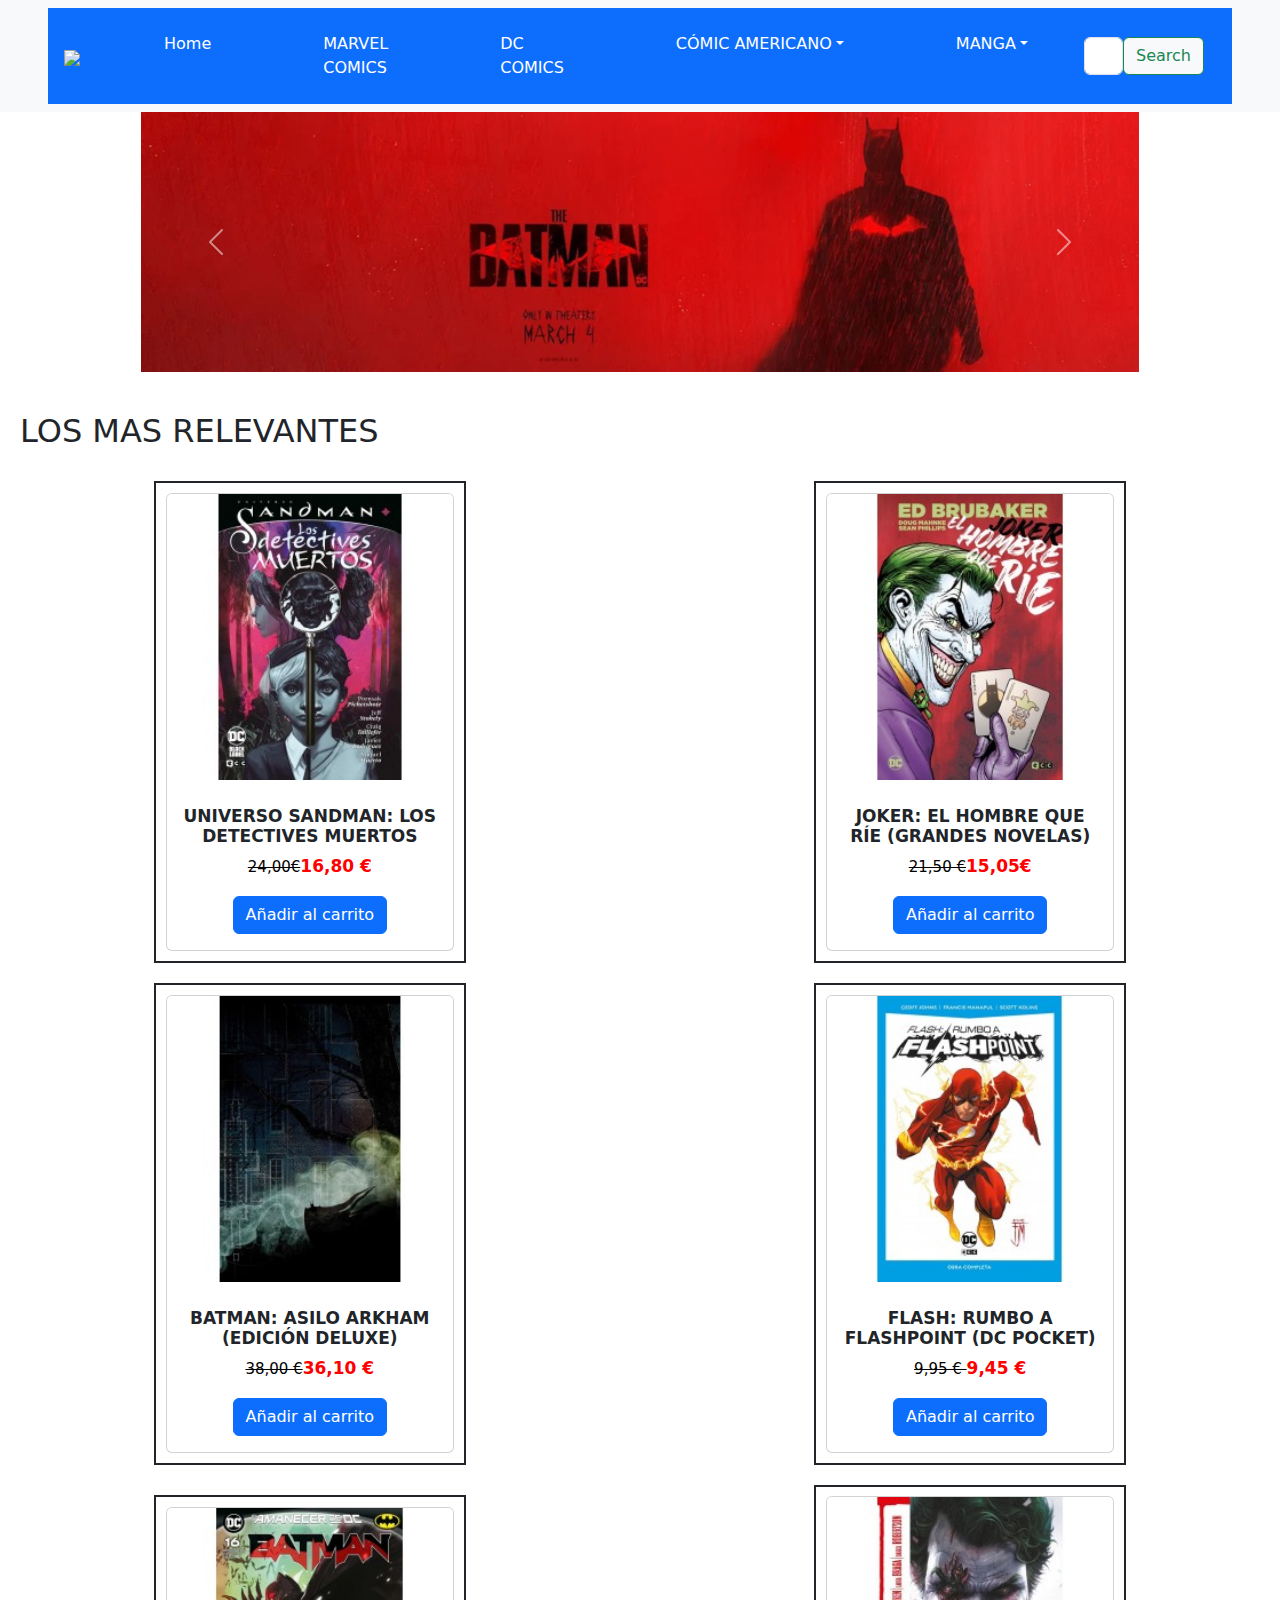
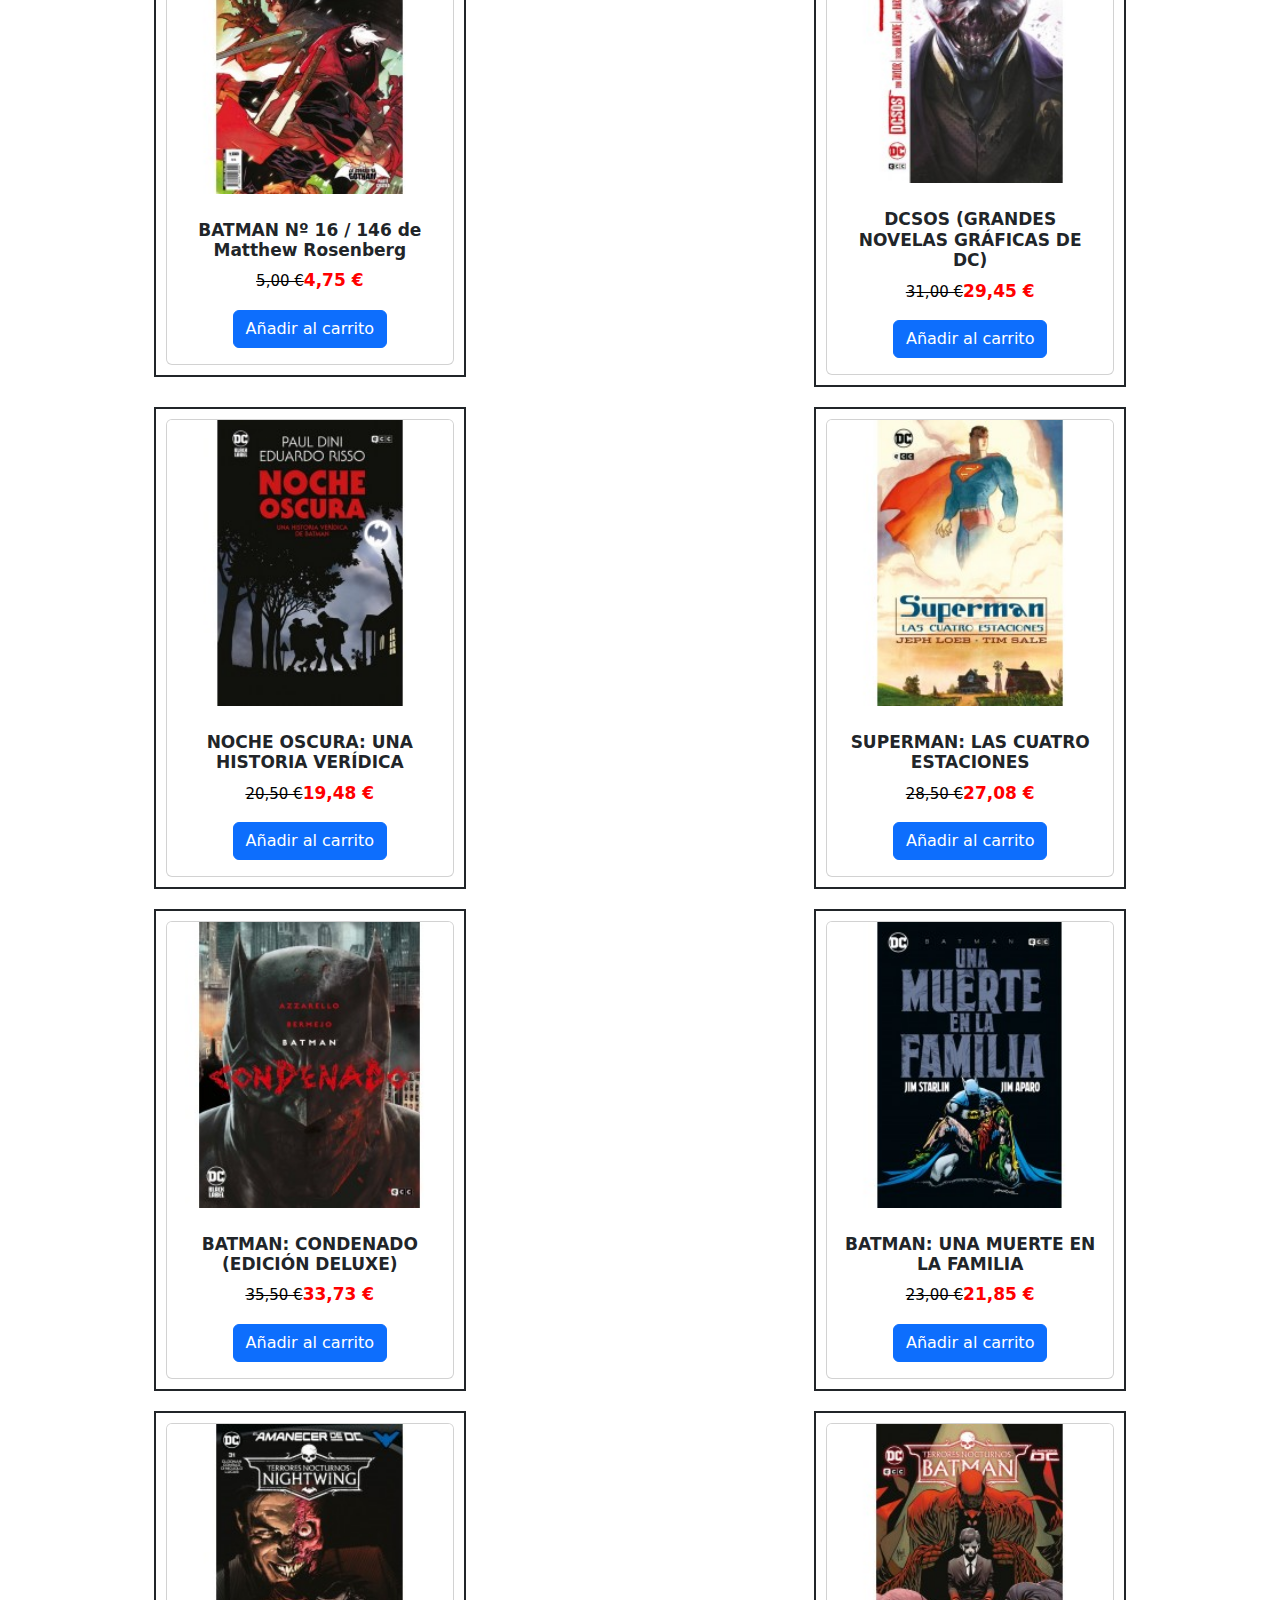
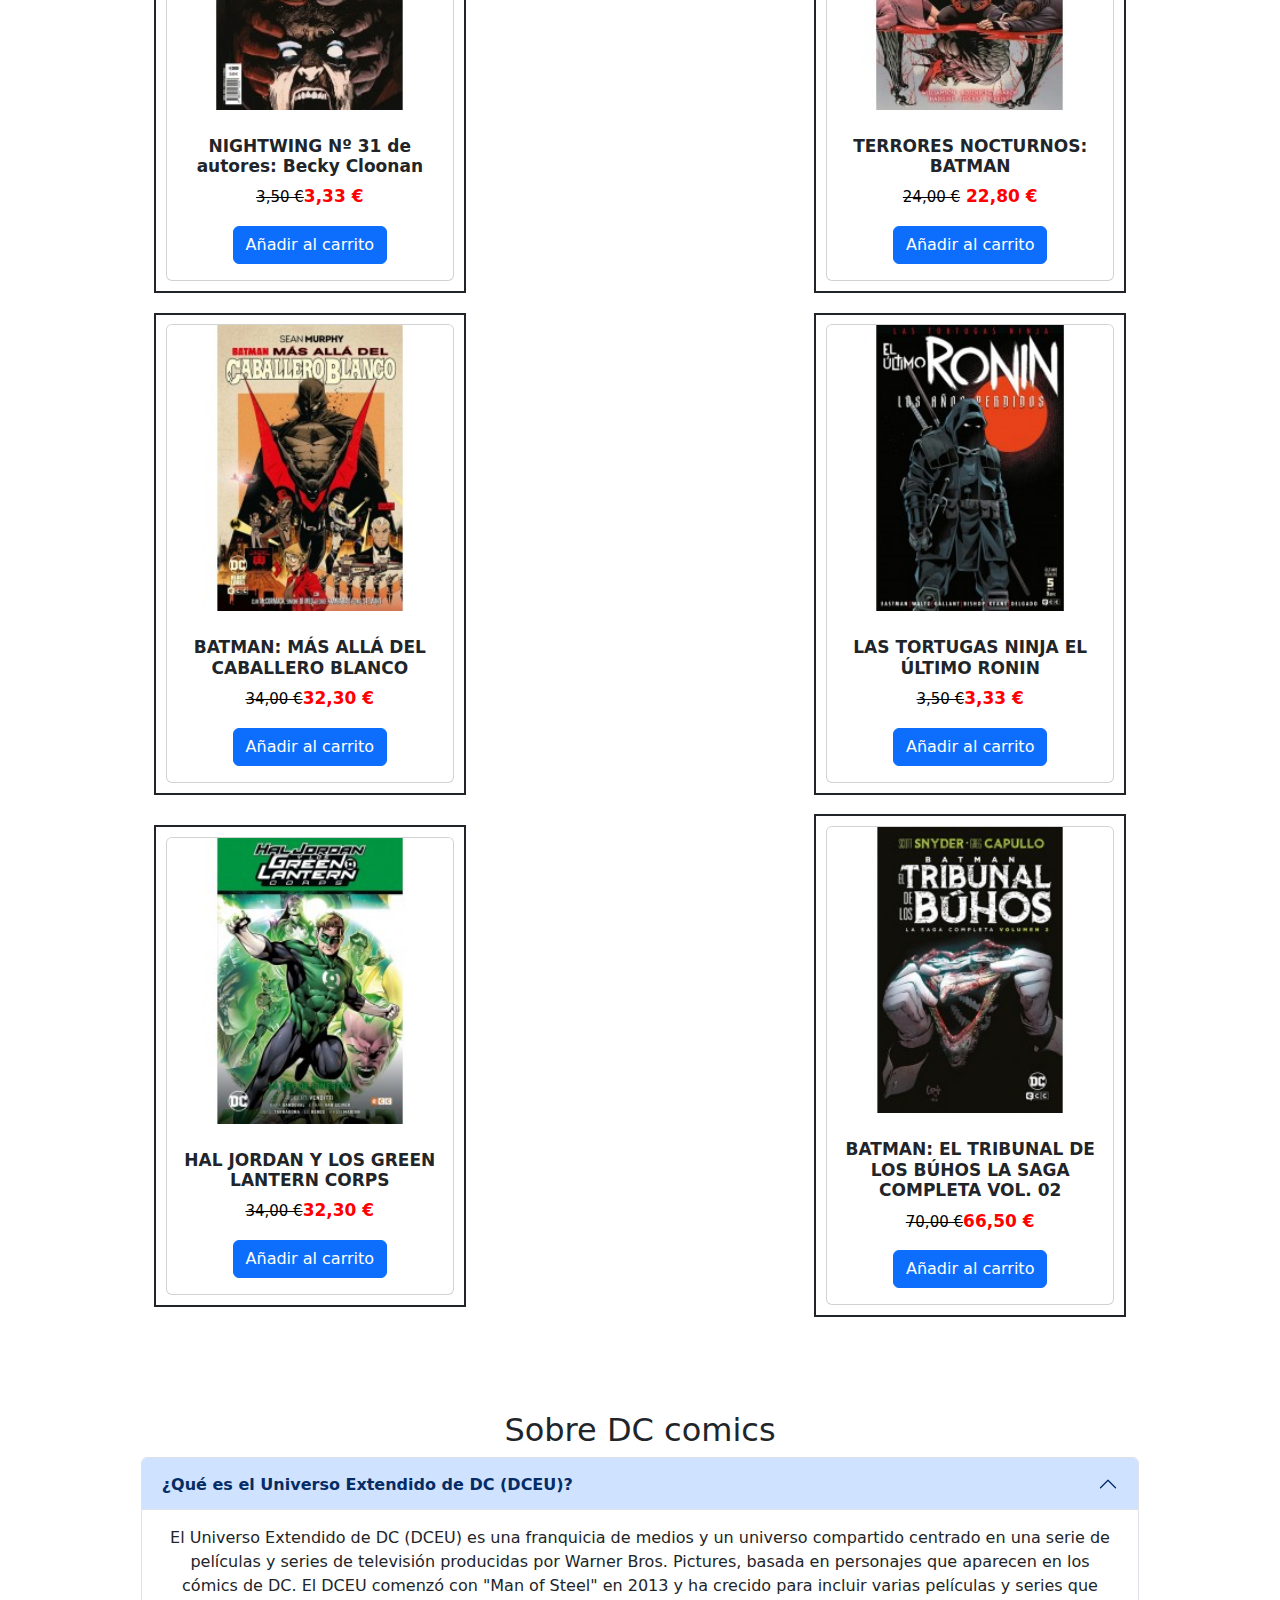
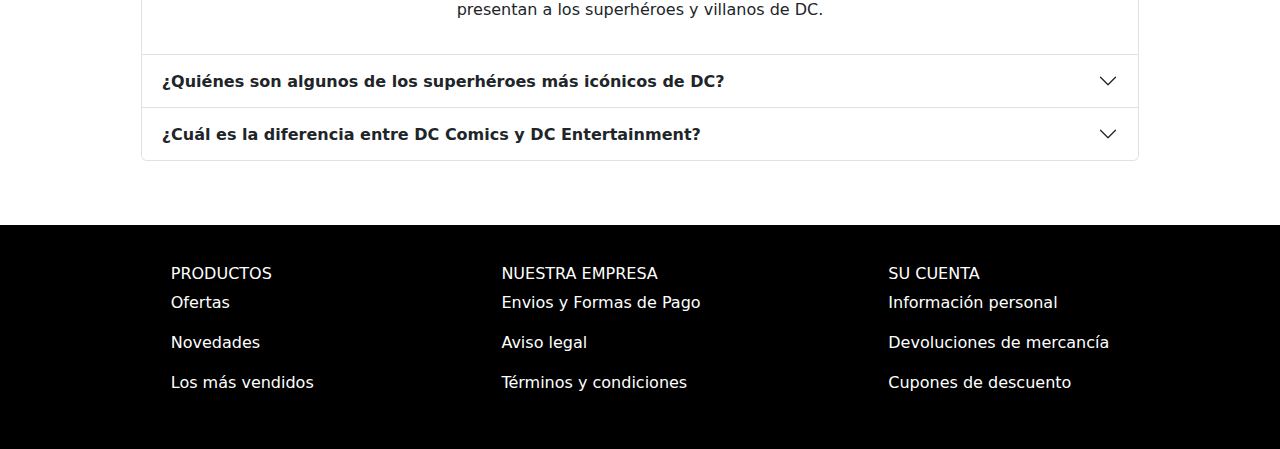
==== dc.html @ b7e2d5c4 "guardado" ====
<!doctype html>
<html lang="en">
  <head>
    <meta charset="utf-8">
    <meta name="viewport" content="width=device-width, initial-scale=1">
    <title>Bootstrap demo</title>
    <link rel="stylesheet" href="./style.css">
    <link href="https://cdn.jsdelivr.net/npm/bootstrap@5.3.3/dist/css/bootstrap.min.css" rel="stylesheet" integrity="sha384-QWTKZyjpPEjISv5WaRU9OFeRpok6YctnYmDr5pNlyT2bRjXh0JMhjY6hW+ALEwIH" crossorigin="anonymous">
  </head>
  <body>
    <header class="">
      <nav class="navbar navbar-expand-lg bg-body-tertiary" >
        <div class="container-fluid text-bg-primary p-3 mx-5">
          <a class="navbar-brand" href="#"><img src="https://comicspain.com/img/comic-spain-logo-1578392951.jpg" class="img-fluid"></a>
          <button class="navbar-toggler" type="button" data-bs-toggle="collapse" data-bs-target="#navbarSupportedContent" aria-controls="navbarSupportedContent" aria-expanded="false" aria-label="Toggle navigation">
            <span class="navbar-toggler-icon"></span>
          </button>
          <div class="collapse navbar-collapse container-fluid" id="navbarSupportedContent">
            <ul class="navbar-nav me-auto mb-2 mb-lg-0">
              <li class="nav-item mx-5">
                <a class="nav-link active blanco" aria-current="page" href="./index.html">Home</a>
              </li>
              <li class="nav-item mx-5">
                <a class="nav-link active blanco" aria-current="page" href="./marvel.html">MARVEL COMICS</a>
              </li>
              <li class="nav-item mx-5">
                <a class="nav-link active blanco" aria-current="page" href="./index.html">DC COMICS</a>
              </li>
              <li class="nav-item dropdown mx-5">
                <a class="nav-link dropdown-toggle blanco" href="#" role="button" data-bs-toggle="dropdown" aria-expanded="false">CÓMIC AMERICANO</a>
                <ul class="dropdown-menu ">
                  <li><a class="dropdown-item" href="./marvel.html">MARVEL COMICS</a></li>
                  <li><a class="dropdown-item" href="#">DC COMICS</a></li>
                </ul>
              </li>
              <li class="nav-item dropdown mx-5">
                <a class="nav-link dropdown-toggle blanco" href="#" role="button" data-bs-toggle="dropdown" aria-expanded="false">MANGA</a>
                <ul class="dropdown-menu text-bg-light p-3">
                  <li><a class="dropdown-item" href="#">MANGA SHONEN</a></li>
                  <li><a class="dropdown-item" href="#">MANGA SEINEN</a></li>
                </ul>
              </li>
            </ul>
            <form class="d-flex" role="search">
              <input class="form-control " type="search" placeholder="Search" aria-label="Search">
              <button class="btn btn-outline-success btn btn-light" type="submit">Search</button>
            </form>
          </div>
        </div>
      </nav>
    </header>
    <main>
        <section id="marvelBanner">
            <div class="con">
                <div id="carouselExampleRide" class="carousel slide" data-bs-ride="true">
                    <div class="carousel-inner">
                      <div class="carousel-item active">
                        <img src="./img/dc/baner.jpg" class="d-block w-100" alt="...">
                      </div>
                      <div class="carousel-item active">
                        <img src="./img/dc/download.jpg" class="d-block w-100" alt="...">
                      </div>
                    </div>
                    <button class="carousel-control-prev" type="button" data-bs-target="#carouselExampleRide" data-bs-slide="prev">
                      <span class="carousel-control-prev-icon" aria-hidden="true"></span>
                      <span class="visually-hidden">Previous</span>
                    </button>
                    <button class="carousel-control-next" type="button" data-bs-target="#carouselExampleRide" data-bs-slide="next">
                      <span class="carousel-control-next-icon" aria-hidden="true"></span>
                      <span class="visually-hidden">Next</span>
                    </button>
                </div>
            </div> 
        </section>
        <section id="novedades">
          <H2>LOS MAS RELEVANTES</H2>
            <div class="con">
                <article>
                  <div class="card" style="width: 18rem;">
                    <img src="./img/dc/1.jpg" class="card-img-top" alt="...">
                    <div class="card-body">
                      <h5 class="card-title">UNIVERSO SANDMAN: LOS DETECTIVES MUERTOS</h5>
                      <p class="card-text"><span>24,00€</span>16,80 €</p>
                      <a href="#" class="btn btn-primary">Añadir al carrito</a>
                    </div>
                  </div>
                </article>
                <article>
                  <div class="card" style="width: 18rem;">
                    <img src="./img/dc/2.jpg" class="card-img-top" alt="...">
                    <div class="card-body">
                      <h5 class="card-title">JOKER: EL HOMBRE QUE RÍE (GRANDES NOVELAS)</h5>
                      <p class="card-text"><span>21,50 €</span>15,05€</p>
                      <a href="#" class="btn btn-primary">Añadir al carrito</a>
                    </div>
                  </div>
                </article>
                <article>
                  <div class="card" style="width: 18rem;">
                    <img src="./img/dc/3.jpg" class="card-img-top" alt="...">
                    <div class="card-body">
                      <h5 class="card-title">BATMAN: ASILO ARKHAM (EDICIÓN DELUXE)</h5>
                      <p class="card-text"><span>38,00 €</span>36,10 €</p>
                      <a href="#" class="btn btn-primary">Añadir al carrito</a>
                    </div>
                  </div>
                </article>
                <article>
                  <div class="card" style="width: 18rem;">
                    <img src="./img/dc/4.jpg" class="card-img-top" alt="...">
                    <div class="card-body">
                      <h5 class="card-title">FLASH: RUMBO A FLASHPOINT (DC POCKET)</h5>
                      <p class="card-text"><span>9,95 € </span>9,45 €</p>
                      <a href="#" class="btn btn-primary">Añadir al carrito</a>
                    </div>
                  </div>
                </article>
                <article>
                  <div class="card" style="width: 18rem;">
                    <img src="./img/dc/5.jpg" class="card-img-top" alt="...">
                    <div class="card-body">
                      <h5 class="card-title">BATMAN Nº 16 / 146 de Matthew Rosenberg</h5>
                      <p class="card-text"><span>5,00 €</span>4,75 €</p>
                      <a href="#" class="btn btn-primary">Añadir al carrito</a>
                    </div>
                  </div>
                </article>
                <article>
                    <div class="card" style="width: 18rem;">
                      <img src="./img/dc/6.jpg" class="card-img-top" alt="...">
                      <div class="card-body">
                        <h5 class="card-title">DCSOS (GRANDES NOVELAS GRÁFICAS DE DC) </h5>
                        <p class="card-text"><span>31,00 €</span>29,45 €</p>
                        <a href="#" class="btn btn-primary">Añadir al carrito</a>
                      </div>
                    </div>
                  </article>
                <article>
                  <div class="card" style="width: 18rem;">
                    <img src="./img/dc/7.jpg" class="card-img-top" alt="...">
                    <div class="card-body">
                      <h5 class="card-title">NOCHE OSCURA: UNA HISTORIA VERÍDICA</h5>
                      <p class="card-text"><span>20,50 €</span>19,48 €</p>
                      <a href="#" class="btn btn-primary">Añadir al carrito</a>
                    </div>
                  </div>
                </article>
                <article>
                  <div class="card" style="width: 18rem;">
                    <img src="./img/dc/8.jpg" class="card-img-top" alt="...">
                    <div class="card-body">
                      <h5 class="card-title">SUPERMAN: LAS CUATRO ESTACIONES</h5>
                      <p class="card-text"><span>28,50 €</span>27,08 €</p>
                      <a href="#" class="btn btn-primary">Añadir al carrito</a>
                    </div>
                  </div>
                </article>
                <article>
                    <div class="card" style="width: 18rem;">
                      <img src="./img/dc/9.jpg" class="card-img-top" alt="...">
                      <div class="card-body">
                        <h5 class="card-title">BATMAN: CONDENADO (EDICIÓN DELUXE)</h5>
                        <p class="card-text"><span>35,50 €</span>33,73 €</p>
                        <a href="#" class="btn btn-primary">Añadir al carrito</a>
                      </div>
                    </div>
                  </article>
                  <article>
                    <div class="card" style="width: 18rem;">
                      <img src="./img/dc/10.jpg" class="card-img-top" alt="...">
                      <div class="card-body">
                        <h5 class="card-title">BATMAN: UNA MUERTE EN LA FAMILIA </h5>
                        <p class="card-text"><span>23,00 €</span>21,85 €</p>
                        <a href="#" class="btn btn-primary">Añadir al carrito</a>
                      </div>
                    </div>
                  </article>
                  <article>
                    <div class="card" style="width: 18rem;">
                      <img src="./img/dc/11.jpg" class="card-img-top" alt="...">
                      <div class="card-body">
                        <h5 class="card-title">NIGHTWING Nº 31 de autores: Becky Cloonan </h5>
                        <p class="card-text"><span>3,50 €</span>3,33 €</p>
                        <a href="#" class="btn btn-primary">Añadir al carrito</a>
                      </div>
                    </div>
                  </article>
                  <article>
                    <div class="card" style="width: 18rem;">
                      <img src="./img/dc/12.jpg" class="card-img-top" alt="...">
                      <div class="card-body">
                        <h5 class="card-title">TERRORES NOCTURNOS: BATMAN</h5>
                        <p class="card-text"><span>24,00 €</span> 22,80 €</p>
                        <a href="#" class="btn btn-primary">Añadir al carrito</a>
                      </div>
                    </div>
                  </article>
                  <article>
                    <div class="card" style="width: 18rem;">
                      <img src="./img/dc/13.jpg" class="card-img-top" alt="...">
                      <div class="card-body">
                        <h5 class="card-title">BATMAN: MÁS ALLÁ DEL CABALLERO BLANCO</h5>
                        <p class="card-text"><span>34,00 €</span>32,30 €</p>
                        <a href="#" class="btn btn-primary">Añadir al carrito</a>
                      </div>
                    </div>
                  </article>
                  <article>
                    <div class="card" style="width: 18rem;">
                      <img src="./img/dc/14.jpg" class="card-img-top" alt="...">
                      <div class="card-body">
                        <h5 class="card-title">LAS TORTUGAS NINJA EL ÚLTIMO RONIN</h5>
                        <p class="card-text"><span>3,50 €</span>3,33 €</p>
                        <a href="#" class="btn btn-primary">Añadir al carrito</a>
                      </div>
                    </div>
                  </article>
                  <article>
                    <div class="card" style="width: 18rem;">
                      <img src="./img/dc/15.jpg" class="card-img-top" alt="...">
                      <div class="card-body">
                        <h5 class="card-title">HAL JORDAN Y LOS GREEN LANTERN CORPS </h5>
                        <p class="card-text"><span>34,00 €</span>32,30 €</p>
                        <a href="#" class="btn btn-primary">Añadir al carrito</a>
                      </div>
                    </div>
                  </article>
                  <article>
                    <div class="card" style="width: 18rem;">
                      <img src="./img/2/8.jpg" class="card-img-top" alt="...">
                      <div class="card-body">
                        <h5 class="card-title">BATMAN: EL TRIBUNAL DE LOS BÚHOS LA SAGA COMPLETA VOL. 02</h5>
                        <p class="card-text"><span> 70,00 €</span>66,50 €</p>
                        <a href="#" class="btn btn-primary">Añadir al carrito</a>
                      </div>
                    </div>
                  </article>
              </div>
        </section>
        <section class="sobre">
          <div class="con">
            <h2>Sobre DC comics</h2>
            <div class="accordion" id="accordionExample">
              <div class="accordion-item">
                <h2 class="accordion-header">
                  <button class="accordion-button" type="button" data-bs-toggle="collapse" data-bs-target="#collapseOne" aria-expanded="true" aria-controls="collapseOne">
                    <strong>¿Qué es el Universo Extendido de DC (DCEU)?</strong>
                  </button>
                </h2>
                <div id="collapseOne" class="accordion-collapse collapse show" data-bs-parent="#accordionExample">
                  <div class="accordion-body">
                    <p>
                        El Universo Extendido de DC (DCEU) es una franquicia de medios y un universo compartido centrado en una serie de películas y series de televisión producidas por Warner Bros. Pictures, basada en personajes que aparecen en los cómics de DC. El DCEU comenzó con "Man of Steel" en 2013 y ha crecido para incluir varias películas y series que presentan a los superhéroes y villanos de DC.
                    </p>
                    </div>
                </div>
              </div>
              <div class="accordion-item">
                <h2 class="accordion-header">
                  <button class="accordion-button collapsed" type="button" data-bs-toggle="collapse" data-bs-target="#collapseTwo" aria-expanded="false" aria-controls="collapseTwo">
                    <strong>¿Quiénes son algunos de los superhéroes más icónicos de DC?</strong>
                  </button>
                </h2>
                <div id="collapseTwo" class="accordion-collapse collapse" data-bs-parent="#accordionExample">
                  <div class="accordion-body">
                    <p>
                      <strong>Batman (Bruce Wayne):</strong> Un multimillonario que combate el crimen en Gotham City utilizando su intelecto, habilidades de detective y tecnología avanzada.
                    </p>
                  </div>
                  <div class="accordion-body">
                    <p>
                      <strong>Superman (Clark Kent/Kal-El):  </strong> Un extraterrestre de Krypton con habilidades sobrehumanas, como la super fuerza, vuelo y visión de rayos X.
                    </p>
                  </div>
                  <div class="accordion-body">
                    <p>
                      <strong>Wonder Woman (Diana Prince):</strong>Una princesa amazona con fuerza sobrehumana, habilidades de combate y un lazo mágico que obliga a decir la verdad.
                    </p>
                  </div>
                  <div class="accordion-body">
                    <p>
                      <strong>The Flash (Barry Allen): </strong> Un velocista que puede moverse a velocidades extremas
                    </p>
                  </div>
                  <div class="accordion-body">
                    <p>
                      <strong>Green Lantern (Hal Jordan):</strong> Un miembro de un cuerpo intergaláctico de policías que usa un anillo de poder para crear constructos de luz sólida.
                    </p>
                  </div>

                </div>
              </div>
              <div class="accordion-item">
                <h2 class="accordion-header">
                  <button class="accordion-button collapsed" type="button" data-bs-toggle="collapse" data-bs-target="#collapseThree" aria-expanded="false" aria-controls="collapseThree">
                    <strong>¿Cuál es la diferencia entre DC Comics y DC Entertainment?</strong>
                  </button>
                </h2>
                <div id="collapseThree" class="accordion-collapse collapse" data-bs-parent="#accordionExample">
                  <div class="accordion-body">
                    <div class="accordion-body">
                      <p>
                        <strong>DC Comics</strong>es la compañía editorial responsable de la creación y publicación de los cómics donde nacieron los personajes de DC. Fundada en 1934, DC Comics ha producido miles de cómics y ha creado un vasto universo de personajes y historias.
                      </p>
                    </div>
                    <div class="accordion-body">
                      <p>
                        <strong>DC Entertainment</strong> es la división de Warner Bros. encargada de producir las películas, series de televisión y otros medios basados en los personajes de DC Comics. DC Entertainment supervisa la adaptación de estos personajes y sus historias al cine y la televisión, incluyendo tanto el DCEU como otras producciones fuera de este universo compartido.
                      </p>
                    </div>
                  </div>
                </div>
              </div>
            </div>
          </div>
        </section>
    </main>
    <footer>
        <div class="con">
          <div>
            <h6>PRODUCTOS</h6>
            <p>Ofertas </p>
            <p> Novedades</p>
            <p>Los más vendidos</p>
          </div>
          <div>
            <h6>NUESTRA EMPRESA</h6>
            <p>Envios y Formas de Pago </p>
            <p> Aviso legal</p>
            <p>Términos y condiciones</p>
          </div>
          <div>
            <h6>SU CUENTA</h6>
            <p>Información personal </p>
            <p> Devoluciones de mercancía</p>
            <p>Cupones de descuento</p>
          </div>
        </div>
      </footer>
      <script src="https://cdn.jsdelivr.net/npm/bootstrap@5.3.3/dist/js/bootstrap.bundle.min.js" integrity="sha384-YvpcrYf0tY3lHB60NNkmXc5s9fDVZLESaAA55NDzOxhy9GkcIdslK1eN7N6jIeHz" crossorigin="anonymous"></script>
</body>
</html>
---- style.css ----
*{
    margin: 0;
}
body{
   
}
.con{
    margin: auto;
    align-items: center;
    width: 78%;
}
img{
    max-width: 100%;
}
header img {
    width: 70%;
}
header ul li{
    color: white;
}
.blanco {
    color: white !important;
}
#destacados{
    margin-top:1% ;
    height: 50vh; 

}
#destacados>div{
    display: flex;
    width: 70%;
    height: 40vh; 
    margin: auto;
    padding-top: 1%;
}
#destacados img{
    width: 0%;
    flex-grow: 1;
    object-fit: cover;
    opacity: .8;
    transition: .5s ease;
}
#destacados img:hover{
    cursor: crosshair;
    width: 10vh;
    opacity: 1;
    
}

#novedades {

    padding: 20px;
}

#novedades h2 {
    margin: 20px 0;
}

#novedades>div{
    display: flex;
    flex-wrap: wrap;
    justify-content: space-between;
    width: 80%;
    margin: 0 auto;
    text-align: center;
}

article {
    border: solid 2px;
    padding: 1%;
    margin: 1%;
}
#novedades h5 {
    font-size: 17px;
    display: flex;
    flex-wrap: wrap;
    font-weight: bold;
    text-align: center;
    width: 100%;
}
#novedades  img {
    max-width: 100%;
    border-radius: 5px;
    margin-bottom: 10px;
}
#novedades p{
    color: red;
    font-size: 17px;
    font-weight: bold;
}
#novedades span{
    color: black;
    text-decoration: line-through;
    font-size: 15px;
    font-weight:lighter;
}
#snom{
    padding-top:3%;
   
    align-items: center;
}
#snom>div{
    display: flex;
    justify-content: space-between;
}
#snom>div>div{
    display: flex;
    justify-content: space-between;
    align-items: center;
    font-size: 15px;
}
footer{
    background-color: black;
    color: white;
    display: flex;
    padding: 3%;
}
footer>div{
    display: flex;
    justify-content: space-between;
}
.sobre h2{
    text-align: center;
}
.sobre{
    text-align: center;
    padding: 5% 0;
}
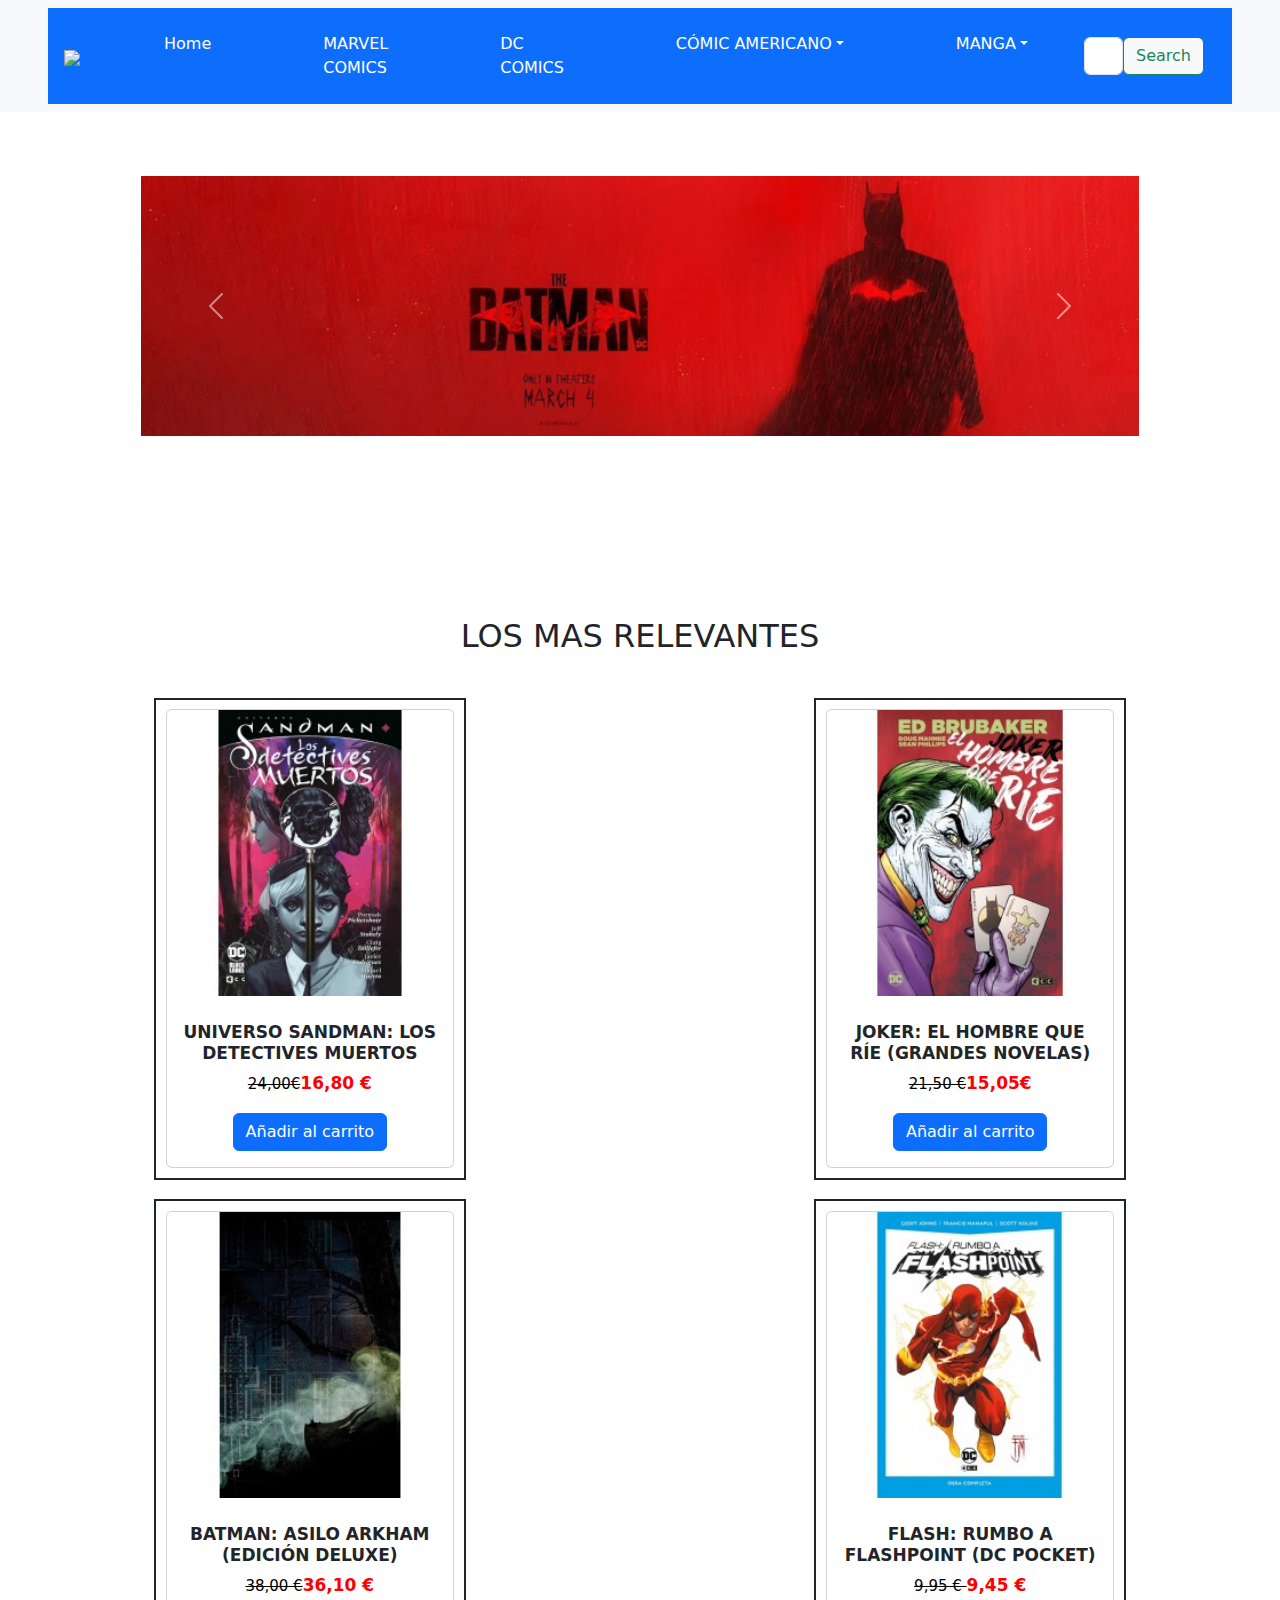
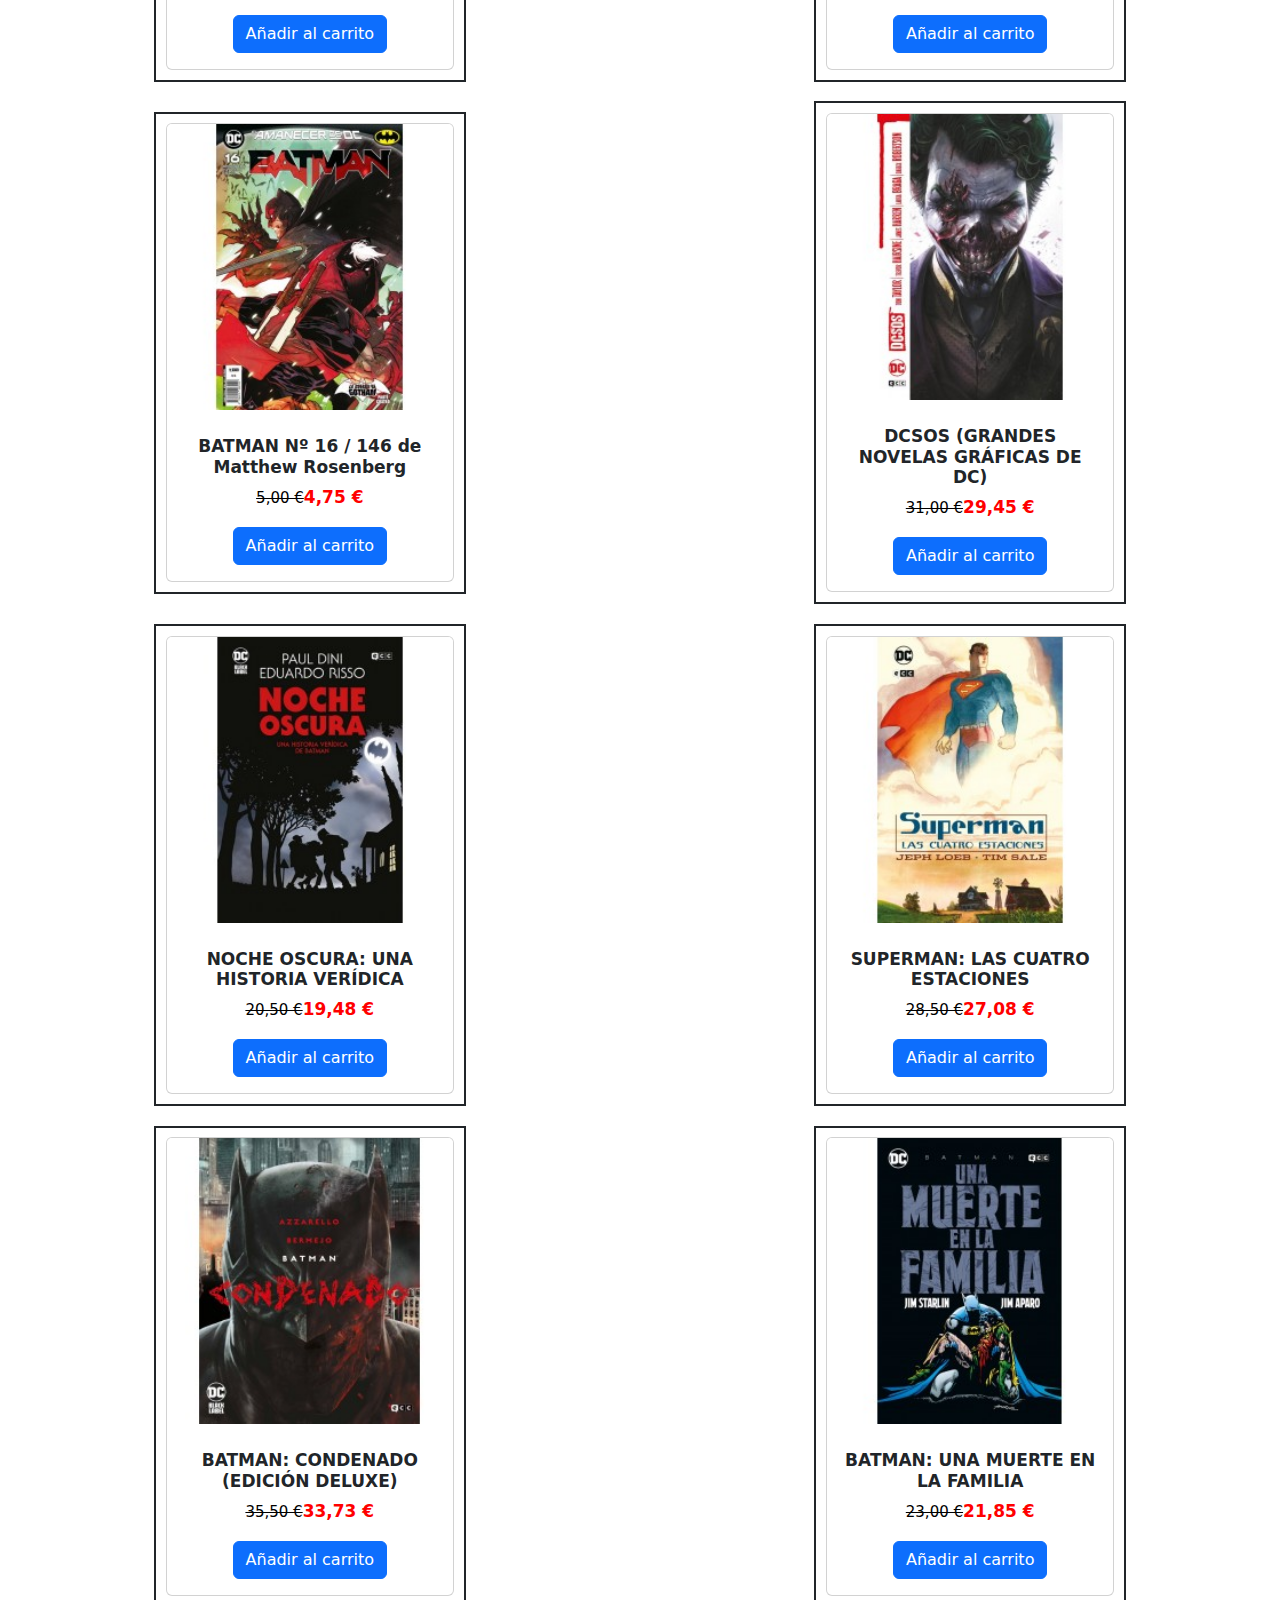
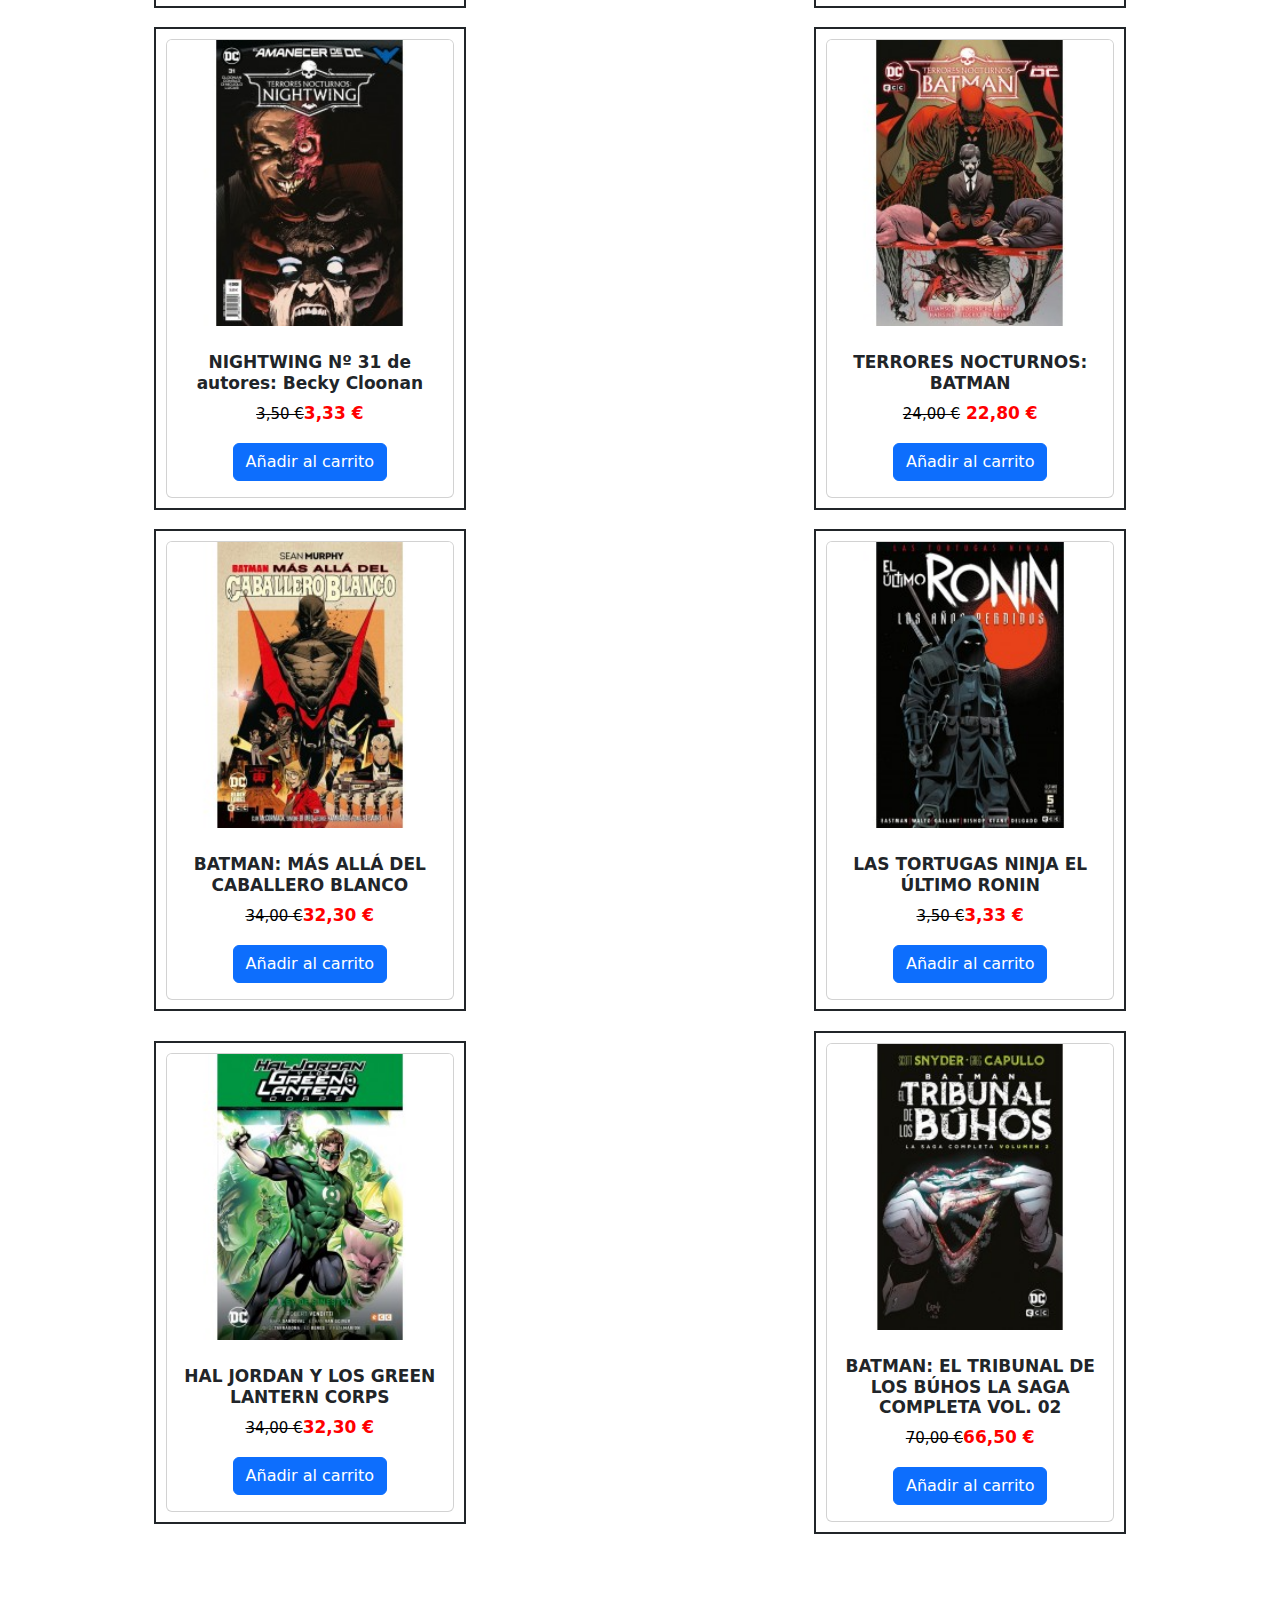
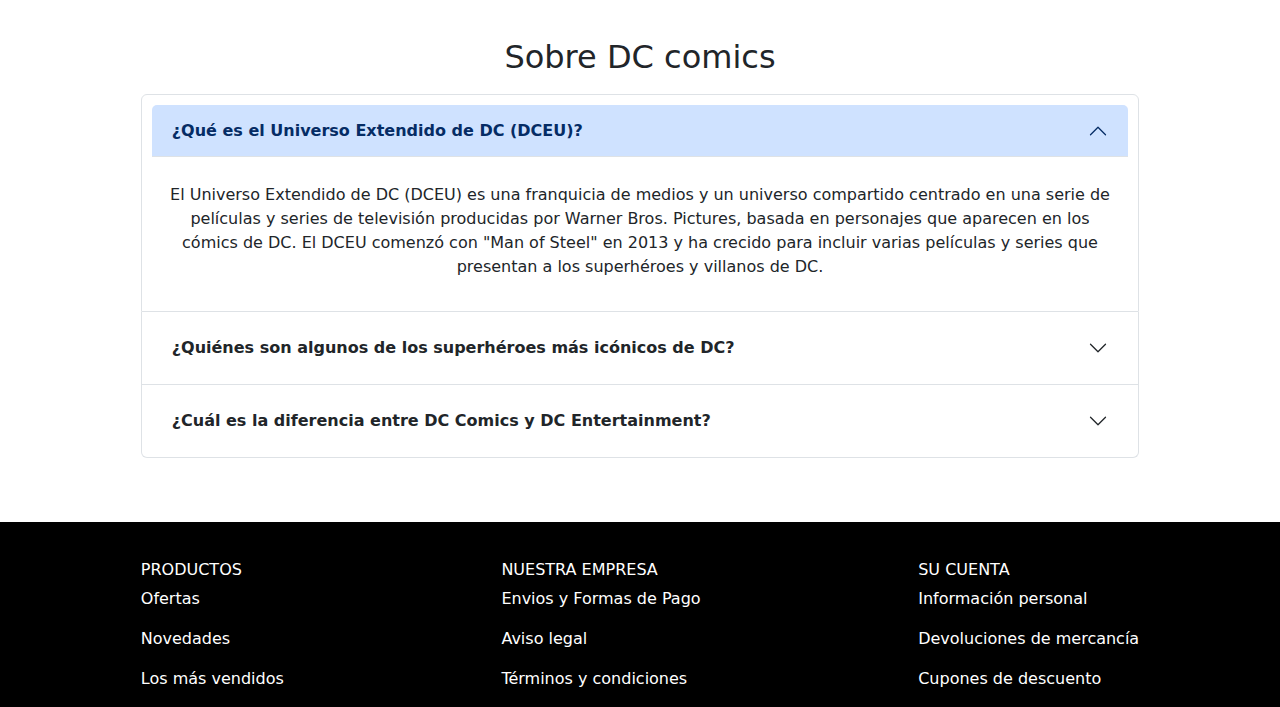
==== commit 263767f7: "guardado" ====
--- a/dc.html
+++ b/dc.html
@@ -10,45 +10,45 @@
   <body>
     <header class="">
       <nav class="navbar navbar-expand-lg bg-body-tertiary" >
-        <div class="container-fluid text-bg-primary p-3 mx-5">
+      <div class="container-fluid text-bg-primary p-3 mx-5">
           <a class="navbar-brand" href="#"><img src="https://comicspain.com/img/comic-spain-logo-1578392951.jpg" class="img-fluid"></a>
           <button class="navbar-toggler" type="button" data-bs-toggle="collapse" data-bs-target="#navbarSupportedContent" aria-controls="navbarSupportedContent" aria-expanded="false" aria-label="Toggle navigation">
-            <span class="navbar-toggler-icon"></span>
+          <span class="navbar-toggler-icon"></span>
           </button>
           <div class="collapse navbar-collapse container-fluid" id="navbarSupportedContent">
-            <ul class="navbar-nav me-auto mb-2 mb-lg-0">
+          <ul class="navbar-nav me-auto mb-2 mb-lg-0">
               <li class="nav-item mx-5">
-                <a class="nav-link active blanco" aria-current="page" href="./index.html">Home</a>
+              <a class="nav-link active blanco" aria-current="page" href="./index.html">Home</a>
               </li>
               <li class="nav-item mx-5">
-                <a class="nav-link active blanco" aria-current="page" href="./marvel.html">MARVEL COMICS</a>
+              <a class="nav-link active blanco" aria-current="page" href="./marvel.html">MARVEL COMICS</a>
               </li>
               <li class="nav-item mx-5">
-                <a class="nav-link active blanco" aria-current="page" href="./index.html">DC COMICS</a>
+              <a class="nav-link active blanco" aria-current="page" href="./dc.html">DC COMICS</a>
               </li>
               <li class="nav-item dropdown mx-5">
-                <a class="nav-link dropdown-toggle blanco" href="#" role="button" data-bs-toggle="dropdown" aria-expanded="false">CÓMIC AMERICANO</a>
-                <ul class="dropdown-menu ">
+              <a class="nav-link dropdown-toggle blanco" href="#" role="button" data-bs-toggle="dropdown" aria-expanded="false">CÓMIC AMERICANO</a>
+              <ul class="dropdown-menu ">
                   <li><a class="dropdown-item" href="./marvel.html">MARVEL COMICS</a></li>
-                  <li><a class="dropdown-item" href="#">DC COMICS</a></li>
-                </ul>
+                  <li><a class="dropdown-item" href="./dc.html">DC COMICS</a></li>
+              </ul>
               </li>
               <li class="nav-item dropdown mx-5">
-                <a class="nav-link dropdown-toggle blanco" href="#" role="button" data-bs-toggle="dropdown" aria-expanded="false">MANGA</a>
-                <ul class="dropdown-menu text-bg-light p-3">
-                  <li><a class="dropdown-item" href="#">MANGA SHONEN</a></li>
-                  <li><a class="dropdown-item" href="#">MANGA SEINEN</a></li>
-                </ul>
-              </li>
-            </ul>
-            <form class="d-flex" role="search">
+              <a class="nav-link dropdown-toggle blanco" href="#" role="button" data-bs-toggle="dropdown" aria-expanded="false">MANGA</a>
+              <ul class="dropdown-menu text-bg-light p-3">
+                  <li><a class="dropdown-item" href="./SHONEN.html">MANGA SHONEN</a></li>
+                  <li><a class="dropdown-item" href="./SEINEN.html">MANGA SEINEN</a></li>
+              </ul>
+              </li>
+          </ul>
+          <form class="d-flex" role="search">
               <input class="form-control " type="search" placeholder="Search" aria-label="Search">
               <button class="btn btn-outline-success btn btn-light" type="submit">Search</button>
-            </form>
-          </div>
-        </div>
+          </form>
+          </div>
+      </div>
       </nav>
-    </header>
+  </header>
     <main>
         <section id="marvelBanner">
             <div class="con">
--- a/style.css
+++ b/style.css
@@ -1,14 +1,13 @@
 *{
     margin: 0;
 }
-body{
-   
-}
+H2{text-align: center; padding: 1%;}
 .con{
     margin: auto;
     align-items: center;
     width: 78%;
 }
+section{padding: 5% 0;}
 img{
     max-width: 100%;
 }
@@ -48,7 +47,8 @@
 }
 
 #novedades {
-
+    margin-top: 5%;
+    text-align: center;
     padding: 20px;
 }
 
@@ -65,7 +65,7 @@
     text-align: center;
 }
 
-article {
+#novedades article {
     border: solid 2px;
     padding: 1%;
     margin: 1%;
@@ -95,8 +95,7 @@
     font-weight:lighter;
 }
 #snom{
-    padding-top:3%;
-   
+    margin-top:10%;
     align-items: center;
 }
 #snom>div{
@@ -108,21 +107,97 @@
     justify-content: space-between;
     align-items: center;
     font-size: 15px;
+}
+#snom>div>div div{
+    padding: 1%;
 }
 footer{
     background-color: black;
     color: white;
     display: flex;
-    padding: 3%;
-}
-footer>div{
-    display: flex;
-    justify-content: space-between;
-}
-.sobre h2{
-    text-align: center;
-}
+    padding-top: 3%;
+}
+footer > div{
+    display: flex;
+    align-items: center;
+    width: 100%;
+    margin: auto;
+    justify-content: space-between;
+}
+
 .sobre{
     text-align: center;
     padding: 5% 0;
-}+}
+#inicio h1{
+    text-align: center;
+    padding-top: 2%;
+}
+#inicio>div{
+    display: flex;
+    justify-content: space-between;
+}
+#inicio>div>div{
+    width: 40%;
+    display: flex;
+    justify-content: space-between;
+}
+#inicio>div>div:nth-child(1){
+    width: 40%;
+    display: flex;
+    justify-content: space-between;
+    flex-direction: column;
+    text-align: justify;
+}
+#rele>div div{
+    display: flex;
+    justify-content: space-between;
+    align-items: center;
+    margin: 1%;
+    text-align: justify;
+}
+#rele span{
+    font-weight: bold;
+}
+@media (max-width: 850px) {
+    #snom>div div{
+        display: flex;
+        flex-direction: column; 
+    }
+    #snom>div {
+        display: flex;
+        flex-direction: column;
+        text-align: center;
+    }
+    footer > div{
+        display: flex;
+        flex-direction: column;  
+        text-align: center;
+    }
+    footer > div > div{
+        padding: 5%;
+        max-width: 100%;
+        border: solid 1px ;
+    }
+    #inicio>div{
+        display: flex;
+        justify-content: space-between;
+        flex-direction: column;
+        font-size: 15px;
+        width: 100%;
+    }
+    #inicio>div>div{
+        width: 80%;
+    }
+    #inicio>div>div:nth-child(1){
+        width: 80%;
+    }
+    #rele>div div{
+        flex-direction: column-reverse;
+    }
+    #rele>div div:nth-child(2){
+        flex-direction: column;
+    }
+}
+
+    
